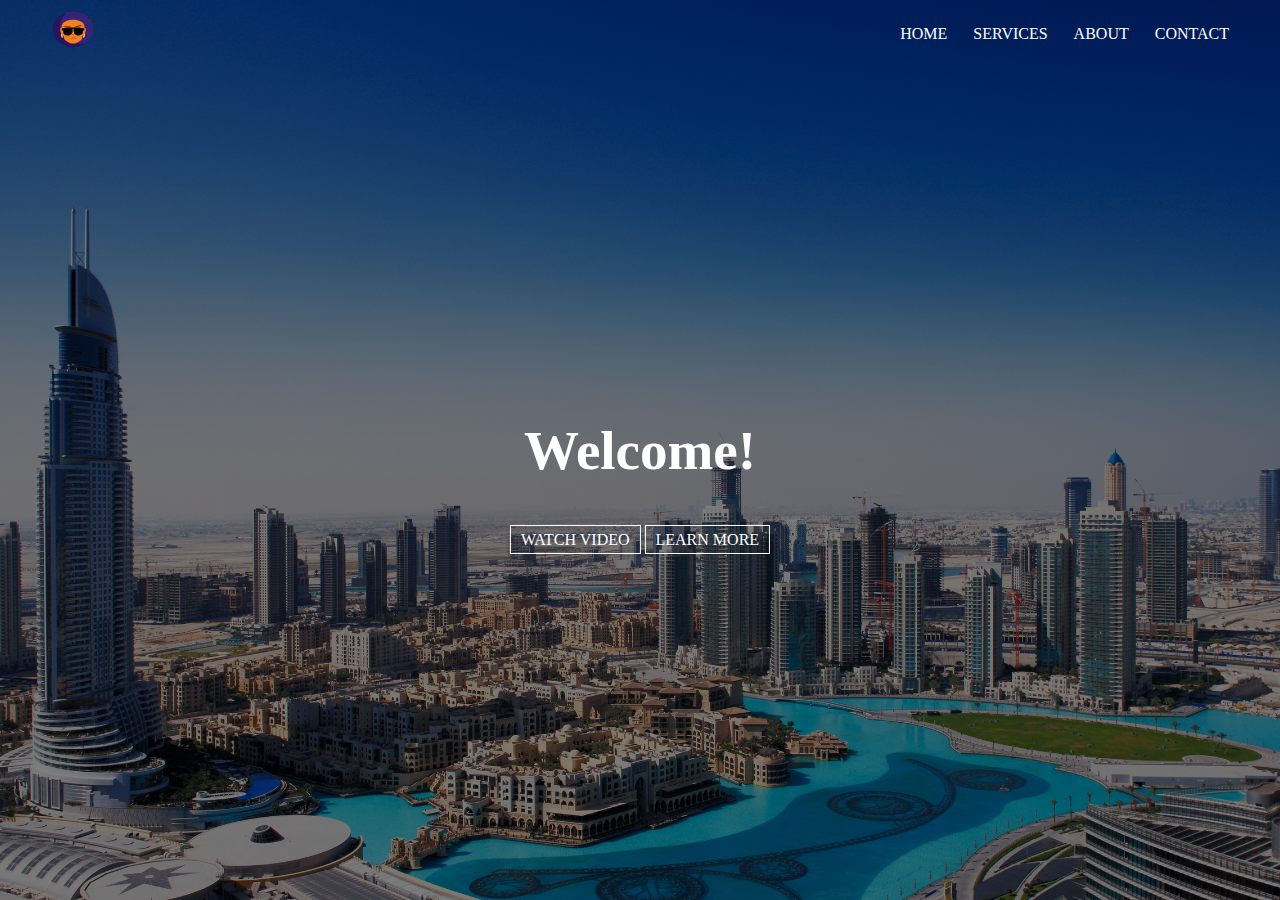
==== index.html @ 818f6880 "Ammendment to first website" ====
<!DOCTYPE html>
<html>
<head>
	<meta charset="utf-8">
	<link rel="stylesheet" type="text/css" href="css/style.css">
	<title>William M. Tsikata</title>
</head>
<body>
	<header>
		<div class="main">
			<div class="logo">
				<img src="logo.svg">
			</div>
			<ul>
				<li class="active"><a href="#">HOME</a></li>
				<li><a href="#">SERVICES</a></li>
				<li><a href="#">ABOUT</a></li>
				<li><a href="#">CONTACT</a>
			</ul>
		</div>
		<div class="title">
			<h1>Welcome!</h1>
		</div>
		<div class="button">
			<a href="#" class="btn">WATCH VIDEO</a>
			<a href="#" class="btn">LEARN MORE</a>
		</div>
	</header>
</body>
</html>
---- css/style.css ----
* {
	padding: 0;
	margin: 0;
	font-family: verdana;
}

header {
	background-image: linear-gradient(rgba(0,0,0,0.5), rgba(0,0,0,0.5)), url(../bg.jpg); /*linear-gradient(rgba(0,0,0,0.5), rgba(0,0,0,0.5)) this darkens the bg a little*/
	background-size: cover;
	background-position: center;
	height: 100vh;
}

ul {
	float: right;
	list-style-type: none;
}

ul li {
	display: inline-block;
	margin-top: 25px;
}

ul li a {
	text-decoration: none;
	color: #fff;
	padding: 5px 10px;
	border: 1px solid transparent;
	transition: 0.6s ease;
	
}

ul li a:hover {
	background-color: #fff;
	color: #000;
}

ul li a:focus {
	background-color: #fff;
	color: #000;
}

.logo img{
float: left;
width: 65px;
height: 65px;
transition: 0.2s ease;
}

.logo img:hover{
	width: 75px;
	height: 75px;
}

.main {
	max-width: 1200px;
	margin: auto;
}

.title {
	position: absolute;
	top: 50%;
	left: 50%;
	transform: translate(-50%, -50%);
}

.title h1 {
	font-size: 55px;
	color: #fff;
}

.button {
	position: absolute;
	top: 60%;
	left: 50%;
	transform: translate(-50%, -50%);
}

.btn {
	border: 1px solid #fff;
	padding: 5px 10px;
	color: #fff;
	text-decoration: none;
	transition: 0.2s ease;
}

.btn:hover {
	background-color: #fff;
	color: #000;
}
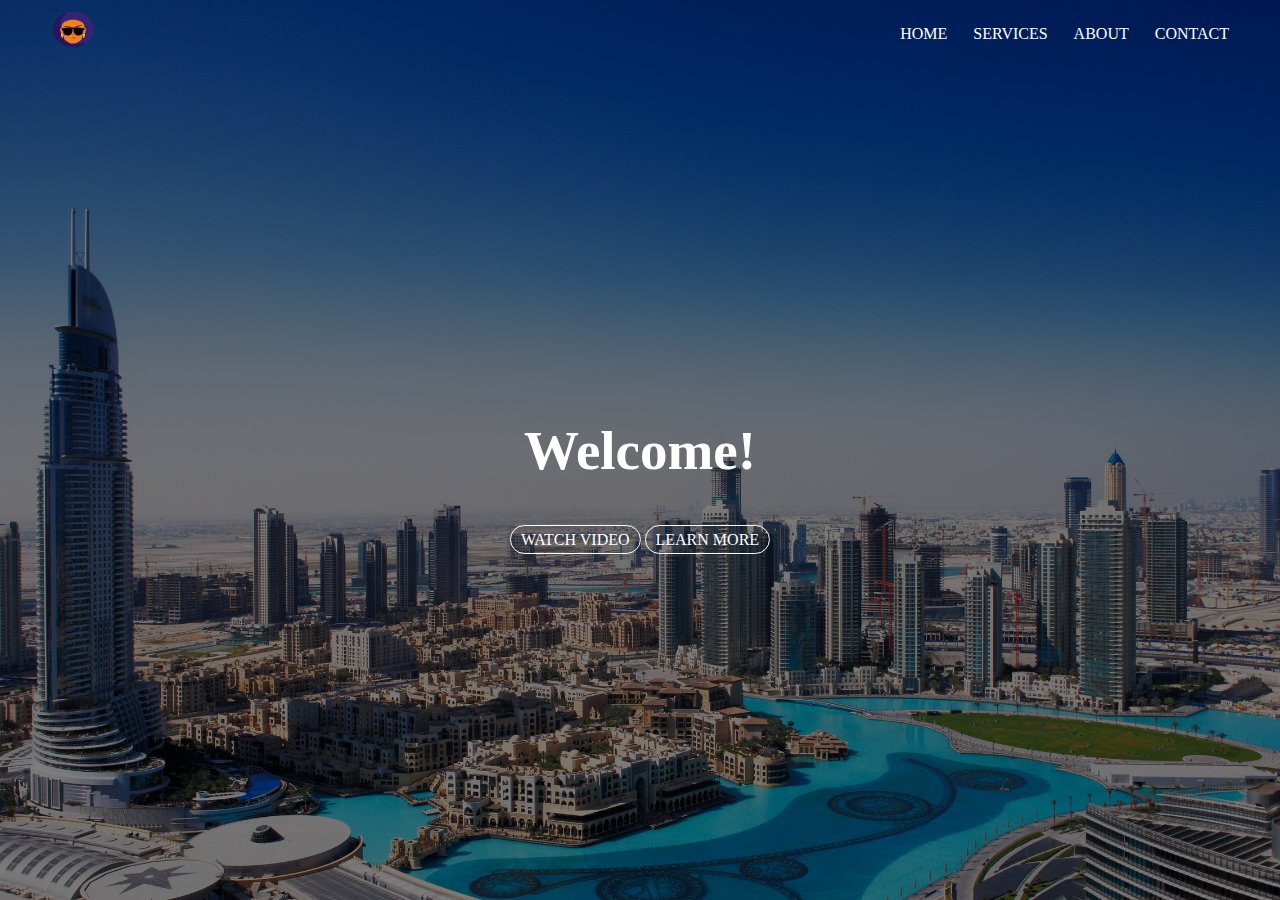
==== commit 8c094efd: "Update to my site 22/02/2020" ====
--- a/index.html
+++ b/index.html
@@ -3,6 +3,7 @@
 <head>
 	<meta charset="utf-8">
 	<link rel="stylesheet" type="text/css" href="css/style.css">
+	<link rel="stylesheet" type="text/css" href="css/all.min.css">
 	<title>William M. Tsikata</title>
 </head>
 <body>
@@ -13,9 +14,9 @@
 			</div>
 			<ul>
 				<li class="active"><a href="#">HOME</a></li>
-				<li><a href="#">SERVICES</a></li>
-				<li><a href="#">ABOUT</a></li>
-				<li><a href="#">CONTACT</a>
+				<li><a href="services/services.html">SERVICES</a></li>
+				<li><a href="#foot">ABOUT</a></li>
+				<li><a href="#sociali">CONTACT</a>
 			</ul>
 		</div>
 		<div class="title">
@@ -26,5 +27,43 @@
 			<a href="#" class="btn">LEARN MORE</a>
 		</div>
 	</header>
+	<!-- <div class="social" id="sociali">
+		<p>Get interactive with us  
+			<span><i class="fab fa-facebook"></i></span> 
+			<span><i class="fab fa-twitter"></i></span>
+			<span><i class="fab fa-instagram"></i></span>
+		</p>
+	</div>
+	<footer>
+		<div class="bg-grey">
+			<div>
+				<div>
+					<div>
+						
+					</div>
+				</div>
+			</div>
+		</div>
+		<div class="foot" id="foot">
+			<table id="team">
+				<tr>
+					<th>Our team</th>
+					<th>Where they are</th>
+					<th>What they do</th>
+				</tr>
+				<tr>
+					<td> Tsikata M. William</td>
+					<td> Somanya, Eastern Region, Ghana</td>
+					<td>Graphic Designer, Website designer, UI designer</td>
+				</tr>
+				<tr>
+					<td>Theophilus G. Deiteh</td>
+					<td>Somanya, Eastern Region, Ghana</td>
+					<td>Graphic Designer, Website designer</td>
+				</tr>
+			</table>
+			
+		</div>
+	</footer> -->
 </body>
 </html>--- a/css/style.css
+++ b/css/style.css
@@ -34,6 +34,8 @@
 	background-color: #fff;
 	color: #000;
 }
+
+
 
 ul li a:focus {
 	background-color: #fff;
@@ -78,6 +80,7 @@
 
 .btn {
 	border: 1px solid #fff;
+	border-radius: 15px;
 	padding: 5px 10px;
 	color: #fff;
 	text-decoration: none;
@@ -87,4 +90,46 @@
 .btn:hover {
 	background-color: #fff;
 	color: #000;
+}
+
+.social{
+	background-color: #fff;
+	color: #333;
+	font-size: ;
+	height: 30px;
+	width: 100%;
+	justify-content: center;
+}
+
+.social p{
+	padding: 5px;
+	margin-left: 100px;
+}
+
+.foot{
+	width: 100%;
+	height: 130px;
+	background-color: #333333;
+}
+
+.social p span {
+	float: right;
+	padding: 0px 1.4em;
+	margin-right: 3em;
+}
+
+h2{
+	font-size: 1em
+}
+
+.bg-grey{
+	background-color: #343a40;
+	box-sizing:;
+	width: 100%;
+	height: 15em;
+}
+
+.center{
+	margin-left: auto;
+	margin-right: auto;
 }--- a/css/all.min.css
+++ b/css/all.min.css
@@ -0,0 +1,5 @@
+/*!
+ * Font Awesome Free 5.12.0 by @fontawesome - https://fontawesome.com
+ * License - https://fontawesome.com/license/free (Icons: CC BY 4.0, Fonts: SIL OFL 1.1, Code: MIT License)
+ */
+.fa,.fab,.fad,.fal,.far,.fas{-moz-osx-font-smoothing:grayscale;-webkit-font-smoothing:antialiased;display:inline-block;font-style:normal;font-variant:normal;text-rendering:auto;line-height:1}.fa-lg{font-size:1.33333em;line-height:.75em;vertical-align:-.0667em}.fa-xs{font-size:.75em}.fa-sm{font-size:.875em}.fa-1x{font-size:1em}.fa-2x{font-size:2em}.fa-3x{font-size:3em}.fa-4x{font-size:4em}.fa-5x{font-size:5em}.fa-6x{font-size:6em}.fa-7x{font-size:7em}.fa-8x{font-size:8em}.fa-9x{font-size:9em}.fa-10x{font-size:10em}.fa-fw{text-align:center;width:1.25em}.fa-ul{list-style-type:none;margin-left:2.5em;padding-left:0}.fa-ul>li{position:relative}.fa-li{left:-2em;position:absolute;text-align:center;width:2em;line-height:inherit}.fa-border{border:.08em solid #eee;border-radius:.1em;padding:.2em .25em .15em}.fa-pull-left{float:left}.fa-pull-right{float:right}.fa.fa-pull-left,.fab.fa-pull-left,.fal.fa-pull-left,.far.fa-pull-left,.fas.fa-pull-left{margin-right:.3em}.fa.fa-pull-right,.fab.fa-pull-right,.fal.fa-pull-right,.far.fa-pull-right,.fas.fa-pull-right{margin-left:.3em}.fa-spin{-webkit-animation:fa-spin 2s linear infinite;animation:fa-spin 2s linear infinite}.fa-pulse{-webkit-animation:fa-spin 1s steps(8) infinite;animation:fa-spin 1s steps(8) infinite}@-webkit-keyframes fa-spin{0%{-webkit-transform:rotate(0deg);transform:rotate(0deg)}to{-webkit-transform:rotate(1turn);transform:rotate(1turn)}}@keyframes fa-spin{0%{-webkit-transform:rotate(0deg);transform:rotate(0deg)}to{-webkit-transform:rotate(1turn);transform:rotate(1turn)}}.fa-rotate-90{-ms-filter:"progid:DXImageTransform.Microsoft.BasicImage(rotation=1)";-webkit-transform:rotate(90deg);transform:rotate(90deg)}.fa-rotate-180{-ms-filter:"progid:DXImageTransform.Microsoft.BasicImage(rotation=2)";-webkit-transform:rotate(180deg);transform:rotate(180deg)}.fa-rotate-270{-ms-filter:"progid:DXImageTransform.Microsoft.BasicImage(rotation=3)";-webkit-transform:rotate(270deg);transform:rotate(270deg)}.fa-flip-horizontal{-ms-filter:"progid:DXImageTransform.Microsoft.BasicImage(rotation=0, mirror=1)";-webkit-transform:scaleX(-1);transform:scaleX(-1)}.fa-flip-vertical{-webkit-transform:scaleY(-1);transform:scaleY(-1)}.fa-flip-both,.fa-flip-horizontal.fa-flip-vertical,.fa-flip-vertical{-ms-filter:"progid:DXImageTransform.Microsoft.BasicImage(rotation=2, mirror=1)"}.fa-flip-both,.fa-flip-horizontal.fa-flip-vertical{-webkit-transform:scale(-1);transform:scale(-1)}:root .fa-flip-both,:root .fa-flip-horizontal,:root .fa-flip-vertical,:root .fa-rotate-90,:root .fa-rotate-180,:root .fa-rotate-270{-webkit-filter:none;filter:none}.fa-stack{display:inline-block;height:2em;line-height:2em;position:relative;vertical-align:middle;width:2.5em}.fa-stack-1x,.fa-stack-2x{left:0;position:absolute;text-align:center;width:100%}.fa-stack-1x{line-height:inherit}.fa-stack-2x{font-size:2em}.fa-inverse{color:#fff}.fa-500px:before{content:"\f26e"}.fa-accessible-icon:before{content:"\f368"}.fa-accusoft:before{content:"\f369"}.fa-acquisitions-incorporated:before{content:"\f6af"}.fa-ad:before{content:"\f641"}.fa-address-book:before{content:"\f2b9"}.fa-address-card:before{content:"\f2bb"}.fa-adjust:before{content:"\f042"}.fa-adn:before{content:"\f170"}.fa-adobe:before{content:"\f778"}.fa-adversal:before{content:"\f36a"}.fa-affiliatetheme:before{content:"\f36b"}.fa-air-freshener:before{content:"\f5d0"}.fa-airbnb:before{content:"\f834"}.fa-algolia:before{content:"\f36c"}.fa-align-center:before{content:"\f037"}.fa-align-justify:before{content:"\f039"}.fa-align-left:before{content:"\f036"}.fa-align-right:before{content:"\f038"}.fa-alipay:before{content:"\f642"}.fa-allergies:before{content:"\f461"}.fa-amazon:before{content:"\f270"}.fa-amazon-pay:before{content:"\f42c"}.fa-ambulance:before{content:"\f0f9"}.fa-american-sign-language-interpreting:before{content:"\f2a3"}.fa-amilia:before{content:"\f36d"}.fa-anchor:before{content:"\f13d"}.fa-android:before{content:"\f17b"}.fa-angellist:before{content:"\f209"}.fa-angle-double-down:before{content:"\f103"}.fa-angle-double-left:before{content:"\f100"}.fa-angle-double-right:before{content:"\f101"}.fa-angle-double-up:before{content:"\f102"}.fa-angle-down:before{content:"\f107"}.fa-angle-left:before{content:"\f104"}.fa-angle-right:before{content:"\f105"}.fa-angle-up:before{content:"\f106"}.fa-angry:before{content:"\f556"}.fa-angrycreative:before{content:"\f36e"}.fa-angular:before{content:"\f420"}.fa-ankh:before{content:"\f644"}.fa-app-store:before{content:"\f36f"}.fa-app-store-ios:before{content:"\f370"}.fa-apper:before{content:"\f371"}.fa-apple:before{content:"\f179"}.fa-apple-alt:before{content:"\f5d1"}.fa-apple-pay:before{content:"\f415"}.fa-archive:before{content:"\f187"}.fa-archway:before{content:"\f557"}.fa-arrow-alt-circle-down:before{content:"\f358"}.fa-arrow-alt-circle-left:before{content:"\f359"}.fa-arrow-alt-circle-right:before{content:"\f35a"}.fa-arrow-alt-circle-up:before{content:"\f35b"}.fa-arrow-circle-down:before{content:"\f0ab"}.fa-arrow-circle-left:before{content:"\f0a8"}.fa-arrow-circle-right:before{content:"\f0a9"}.fa-arrow-circle-up:before{content:"\f0aa"}.fa-arrow-down:before{content:"\f063"}.fa-arrow-left:before{content:"\f060"}.fa-arrow-right:before{content:"\f061"}.fa-arrow-up:before{content:"\f062"}.fa-arrows-alt:before{content:"\f0b2"}.fa-arrows-alt-h:before{content:"\f337"}.fa-arrows-alt-v:before{content:"\f338"}.fa-artstation:before{content:"\f77a"}.fa-assistive-listening-systems:before{content:"\f2a2"}.fa-asterisk:before{content:"\f069"}.fa-asymmetrik:before{content:"\f372"}.fa-at:before{content:"\f1fa"}.fa-atlas:before{content:"\f558"}.fa-atlassian:before{content:"\f77b"}.fa-atom:before{content:"\f5d2"}.fa-audible:before{content:"\f373"}.fa-audio-description:before{content:"\f29e"}.fa-autoprefixer:before{content:"\f41c"}.fa-avianex:before{content:"\f374"}.fa-aviato:before{content:"\f421"}.fa-award:before{content:"\f559"}.fa-aws:before{content:"\f375"}.fa-baby:before{content:"\f77c"}.fa-baby-carriage:before{content:"\f77d"}.fa-backspace:before{content:"\f55a"}.fa-backward:before{content:"\f04a"}.fa-bacon:before{content:"\f7e5"}.fa-bahai:before{content:"\f666"}.fa-balance-scale:before{content:"\f24e"}.fa-balance-scale-left:before{content:"\f515"}.fa-balance-scale-right:before{content:"\f516"}.fa-ban:before{content:"\f05e"}.fa-band-aid:before{content:"\f462"}.fa-bandcamp:before{content:"\f2d5"}.fa-barcode:before{content:"\f02a"}.fa-bars:before{content:"\f0c9"}.fa-baseball-ball:before{content:"\f433"}.fa-basketball-ball:before{content:"\f434"}.fa-bath:before{content:"\f2cd"}.fa-battery-empty:before{content:"\f244"}.fa-battery-full:before{content:"\f240"}.fa-battery-half:before{content:"\f242"}.fa-battery-quarter:before{content:"\f243"}.fa-battery-three-quarters:before{content:"\f241"}.fa-battle-net:before{content:"\f835"}.fa-bed:before{content:"\f236"}.fa-beer:before{content:"\f0fc"}.fa-behance:before{content:"\f1b4"}.fa-behance-square:before{content:"\f1b5"}.fa-bell:before{content:"\f0f3"}.fa-bell-slash:before{content:"\f1f6"}.fa-bezier-curve:before{content:"\f55b"}.fa-bible:before{content:"\f647"}.fa-bicycle:before{content:"\f206"}.fa-biking:before{content:"\f84a"}.fa-bimobject:before{content:"\f378"}.fa-binoculars:before{content:"\f1e5"}.fa-biohazard:before{content:"\f780"}.fa-birthday-cake:before{content:"\f1fd"}.fa-bitbucket:before{content:"\f171"}.fa-bitcoin:before{content:"\f379"}.fa-bity:before{content:"\f37a"}.fa-black-tie:before{content:"\f27e"}.fa-blackberry:before{content:"\f37b"}.fa-blender:before{content:"\f517"}.fa-blender-phone:before{content:"\f6b6"}.fa-blind:before{content:"\f29d"}.fa-blog:before{content:"\f781"}.fa-blogger:before{content:"\f37c"}.fa-blogger-b:before{content:"\f37d"}.fa-bluetooth:before{content:"\f293"}.fa-bluetooth-b:before{content:"\f294"}.fa-bold:before{content:"\f032"}.fa-bolt:before{content:"\f0e7"}.fa-bomb:before{content:"\f1e2"}.fa-bone:before{content:"\f5d7"}.fa-bong:before{content:"\f55c"}.fa-book:before{content:"\f02d"}.fa-book-dead:before{content:"\f6b7"}.fa-book-medical:before{content:"\f7e6"}.fa-book-open:before{content:"\f518"}.fa-book-reader:before{content:"\f5da"}.fa-bookmark:before{content:"\f02e"}.fa-bootstrap:before{content:"\f836"}.fa-border-all:before{content:"\f84c"}.fa-border-none:before{content:"\f850"}.fa-border-style:before{content:"\f853"}.fa-bowling-ball:before{content:"\f436"}.fa-box:before{content:"\f466"}.fa-box-open:before{content:"\f49e"}.fa-boxes:before{content:"\f468"}.fa-braille:before{content:"\f2a1"}.fa-brain:before{content:"\f5dc"}.fa-bread-slice:before{content:"\f7ec"}.fa-briefcase:before{content:"\f0b1"}.fa-briefcase-medical:before{content:"\f469"}.fa-broadcast-tower:before{content:"\f519"}.fa-broom:before{content:"\f51a"}.fa-brush:before{content:"\f55d"}.fa-btc:before{content:"\f15a"}.fa-buffer:before{content:"\f837"}.fa-bug:before{content:"\f188"}.fa-building:before{content:"\f1ad"}.fa-bullhorn:before{content:"\f0a1"}.fa-bullseye:before{content:"\f140"}.fa-burn:before{content:"\f46a"}.fa-buromobelexperte:before{content:"\f37f"}.fa-bus:before{content:"\f207"}.fa-bus-alt:before{content:"\f55e"}.fa-business-time:before{content:"\f64a"}.fa-buy-n-large:before{content:"\f8a6"}.fa-buysellads:before{content:"\f20d"}.fa-calculator:before{content:"\f1ec"}.fa-calendar:before{content:"\f133"}.fa-calendar-alt:before{content:"\f073"}.fa-calendar-check:before{content:"\f274"}.fa-calendar-day:before{content:"\f783"}.fa-calendar-minus:before{content:"\f272"}.fa-calendar-plus:before{content:"\f271"}.fa-calendar-times:before{content:"\f273"}.fa-calendar-week:before{content:"\f784"}.fa-camera:before{content:"\f030"}.fa-camera-retro:before{content:"\f083"}.fa-campground:before{content:"\f6bb"}.fa-canadian-maple-leaf:before{content:"\f785"}.fa-candy-cane:before{content:"\f786"}.fa-cannabis:before{content:"\f55f"}.fa-capsules:before{content:"\f46b"}.fa-car:before{content:"\f1b9"}.fa-car-alt:before{content:"\f5de"}.fa-car-battery:before{content:"\f5df"}.fa-car-crash:before{content:"\f5e1"}.fa-car-side:before{content:"\f5e4"}.fa-caravan:before{content:"\f8ff"}.fa-caret-down:before{content:"\f0d7"}.fa-caret-left:before{content:"\f0d9"}.fa-caret-right:before{content:"\f0da"}.fa-caret-square-down:before{content:"\f150"}.fa-caret-square-left:before{content:"\f191"}.fa-caret-square-right:before{content:"\f152"}.fa-caret-square-up:before{content:"\f151"}.fa-caret-up:before{content:"\f0d8"}.fa-carrot:before{content:"\f787"}.fa-cart-arrow-down:before{content:"\f218"}.fa-cart-plus:before{content:"\f217"}.fa-cash-register:before{content:"\f788"}.fa-cat:before{content:"\f6be"}.fa-cc-amazon-pay:before{content:"\f42d"}.fa-cc-amex:before{content:"\f1f3"}.fa-cc-apple-pay:before{content:"\f416"}.fa-cc-diners-club:before{content:"\f24c"}.fa-cc-discover:before{content:"\f1f2"}.fa-cc-jcb:before{content:"\f24b"}.fa-cc-mastercard:before{content:"\f1f1"}.fa-cc-paypal:before{content:"\f1f4"}.fa-cc-stripe:before{content:"\f1f5"}.fa-cc-visa:before{content:"\f1f0"}.fa-centercode:before{content:"\f380"}.fa-centos:before{content:"\f789"}.fa-certificate:before{content:"\f0a3"}.fa-chair:before{content:"\f6c0"}.fa-chalkboard:before{content:"\f51b"}.fa-chalkboard-teacher:before{content:"\f51c"}.fa-charging-station:before{content:"\f5e7"}.fa-chart-area:before{content:"\f1fe"}.fa-chart-bar:before{content:"\f080"}.fa-chart-line:before{content:"\f201"}.fa-chart-pie:before{content:"\f200"}.fa-check:before{content:"\f00c"}.fa-check-circle:before{content:"\f058"}.fa-check-double:before{content:"\f560"}.fa-check-square:before{content:"\f14a"}.fa-cheese:before{content:"\f7ef"}.fa-chess:before{content:"\f439"}.fa-chess-bishop:before{content:"\f43a"}.fa-chess-board:before{content:"\f43c"}.fa-chess-king:before{content:"\f43f"}.fa-chess-knight:before{content:"\f441"}.fa-chess-pawn:before{content:"\f443"}.fa-chess-queen:before{content:"\f445"}.fa-chess-rook:before{content:"\f447"}.fa-chevron-circle-down:before{content:"\f13a"}.fa-chevron-circle-left:before{content:"\f137"}.fa-chevron-circle-right:before{content:"\f138"}.fa-chevron-circle-up:before{content:"\f139"}.fa-chevron-down:before{content:"\f078"}.fa-chevron-left:before{content:"\f053"}.fa-chevron-right:before{content:"\f054"}.fa-chevron-up:before{content:"\f077"}.fa-child:before{content:"\f1ae"}.fa-chrome:before{content:"\f268"}.fa-chromecast:before{content:"\f838"}.fa-church:before{content:"\f51d"}.fa-circle:before{content:"\f111"}.fa-circle-notch:before{content:"\f1ce"}.fa-city:before{content:"\f64f"}.fa-clinic-medical:before{content:"\f7f2"}.fa-clipboard:before{content:"\f328"}.fa-clipboard-check:before{content:"\f46c"}.fa-clipboard-list:before{content:"\f46d"}.fa-clock:before{content:"\f017"}.fa-clone:before{content:"\f24d"}.fa-closed-captioning:before{content:"\f20a"}.fa-cloud:before{content:"\f0c2"}.fa-cloud-download-alt:before{content:"\f381"}.fa-cloud-meatball:before{content:"\f73b"}.fa-cloud-moon:before{content:"\f6c3"}.fa-cloud-moon-rain:before{content:"\f73c"}.fa-cloud-rain:before{content:"\f73d"}.fa-cloud-showers-heavy:before{content:"\f740"}.fa-cloud-sun:before{content:"\f6c4"}.fa-cloud-sun-rain:before{content:"\f743"}.fa-cloud-upload-alt:before{content:"\f382"}.fa-cloudscale:before{content:"\f383"}.fa-cloudsmith:before{content:"\f384"}.fa-cloudversify:before{content:"\f385"}.fa-cocktail:before{content:"\f561"}.fa-code:before{content:"\f121"}.fa-code-branch:before{content:"\f126"}.fa-codepen:before{content:"\f1cb"}.fa-codiepie:before{content:"\f284"}.fa-coffee:before{content:"\f0f4"}.fa-cog:before{content:"\f013"}.fa-cogs:before{content:"\f085"}.fa-coins:before{content:"\f51e"}.fa-columns:before{content:"\f0db"}.fa-comment:before{content:"\f075"}.fa-comment-alt:before{content:"\f27a"}.fa-comment-dollar:before{content:"\f651"}.fa-comment-dots:before{content:"\f4ad"}.fa-comment-medical:before{content:"\f7f5"}.fa-comment-slash:before{content:"\f4b3"}.fa-comments:before{content:"\f086"}.fa-comments-dollar:before{content:"\f653"}.fa-compact-disc:before{content:"\f51f"}.fa-compass:before{content:"\f14e"}.fa-compress:before{content:"\f066"}.fa-compress-alt:before{content:"\f422"}.fa-compress-arrows-alt:before{content:"\f78c"}.fa-concierge-bell:before{content:"\f562"}.fa-confluence:before{content:"\f78d"}.fa-connectdevelop:before{content:"\f20e"}.fa-contao:before{content:"\f26d"}.fa-cookie:before{content:"\f563"}.fa-cookie-bite:before{content:"\f564"}.fa-copy:before{content:"\f0c5"}.fa-copyright:before{content:"\f1f9"}.fa-cotton-bureau:before{content:"\f89e"}.fa-couch:before{content:"\f4b8"}.fa-cpanel:before{content:"\f388"}.fa-creative-commons:before{content:"\f25e"}.fa-creative-commons-by:before{content:"\f4e7"}.fa-creative-commons-nc:before{content:"\f4e8"}.fa-creative-commons-nc-eu:before{content:"\f4e9"}.fa-creative-commons-nc-jp:before{content:"\f4ea"}.fa-creative-commons-nd:before{content:"\f4eb"}.fa-creative-commons-pd:before{content:"\f4ec"}.fa-creative-commons-pd-alt:before{content:"\f4ed"}.fa-creative-commons-remix:before{content:"\f4ee"}.fa-creative-commons-sa:before{content:"\f4ef"}.fa-creative-commons-sampling:before{content:"\f4f0"}.fa-creative-commons-sampling-plus:before{content:"\f4f1"}.fa-creative-commons-share:before{content:"\f4f2"}.fa-creative-commons-zero:before{content:"\f4f3"}.fa-credit-card:before{content:"\f09d"}.fa-critical-role:before{content:"\f6c9"}.fa-crop:before{content:"\f125"}.fa-crop-alt:before{content:"\f565"}.fa-cross:before{content:"\f654"}.fa-crosshairs:before{content:"\f05b"}.fa-crow:before{content:"\f520"}.fa-crown:before{content:"\f521"}.fa-crutch:before{content:"\f7f7"}.fa-css3:before{content:"\f13c"}.fa-css3-alt:before{content:"\f38b"}.fa-cube:before{content:"\f1b2"}.fa-cubes:before{content:"\f1b3"}.fa-cut:before{content:"\f0c4"}.fa-cuttlefish:before{content:"\f38c"}.fa-d-and-d:before{content:"\f38d"}.fa-d-and-d-beyond:before{content:"\f6ca"}.fa-dashcube:before{content:"\f210"}.fa-database:before{content:"\f1c0"}.fa-deaf:before{content:"\f2a4"}.fa-delicious:before{content:"\f1a5"}.fa-democrat:before{content:"\f747"}.fa-deploydog:before{content:"\f38e"}.fa-deskpro:before{content:"\f38f"}.fa-desktop:before{content:"\f108"}.fa-dev:before{content:"\f6cc"}.fa-deviantart:before{content:"\f1bd"}.fa-dharmachakra:before{content:"\f655"}.fa-dhl:before{content:"\f790"}.fa-diagnoses:before{content:"\f470"}.fa-diaspora:before{content:"\f791"}.fa-dice:before{content:"\f522"}.fa-dice-d20:before{content:"\f6cf"}.fa-dice-d6:before{content:"\f6d1"}.fa-dice-five:before{content:"\f523"}.fa-dice-four:before{content:"\f524"}.fa-dice-one:before{content:"\f525"}.fa-dice-six:before{content:"\f526"}.fa-dice-three:before{content:"\f527"}.fa-dice-two:before{content:"\f528"}.fa-digg:before{content:"\f1a6"}.fa-digital-ocean:before{content:"\f391"}.fa-digital-tachograph:before{content:"\f566"}.fa-directions:before{content:"\f5eb"}.fa-discord:before{content:"\f392"}.fa-discourse:before{content:"\f393"}.fa-divide:before{content:"\f529"}.fa-dizzy:before{content:"\f567"}.fa-dna:before{content:"\f471"}.fa-dochub:before{content:"\f394"}.fa-docker:before{content:"\f395"}.fa-dog:before{content:"\f6d3"}.fa-dollar-sign:before{content:"\f155"}.fa-dolly:before{content:"\f472"}.fa-dolly-flatbed:before{content:"\f474"}.fa-donate:before{content:"\f4b9"}.fa-door-closed:before{content:"\f52a"}.fa-door-open:before{content:"\f52b"}.fa-dot-circle:before{content:"\f192"}.fa-dove:before{content:"\f4ba"}.fa-download:before{content:"\f019"}.fa-draft2digital:before{content:"\f396"}.fa-drafting-compass:before{content:"\f568"}.fa-dragon:before{content:"\f6d5"}.fa-draw-polygon:before{content:"\f5ee"}.fa-dribbble:before{content:"\f17d"}.fa-dribbble-square:before{content:"\f397"}.fa-dropbox:before{content:"\f16b"}.fa-drum:before{content:"\f569"}.fa-drum-steelpan:before{content:"\f56a"}.fa-drumstick-bite:before{content:"\f6d7"}.fa-drupal:before{content:"\f1a9"}.fa-dumbbell:before{content:"\f44b"}.fa-dumpster:before{content:"\f793"}.fa-dumpster-fire:before{content:"\f794"}.fa-dungeon:before{content:"\f6d9"}.fa-dyalog:before{content:"\f399"}.fa-earlybirds:before{content:"\f39a"}.fa-ebay:before{content:"\f4f4"}.fa-edge:before{content:"\f282"}.fa-edit:before{content:"\f044"}.fa-egg:before{content:"\f7fb"}.fa-eject:before{content:"\f052"}.fa-elementor:before{content:"\f430"}.fa-ellipsis-h:before{content:"\f141"}.fa-ellipsis-v:before{content:"\f142"}.fa-ello:before{content:"\f5f1"}.fa-ember:before{content:"\f423"}.fa-empire:before{content:"\f1d1"}.fa-envelope:before{content:"\f0e0"}.fa-envelope-open:before{content:"\f2b6"}.fa-envelope-open-text:before{content:"\f658"}.fa-envelope-square:before{content:"\f199"}.fa-envira:before{content:"\f299"}.fa-equals:before{content:"\f52c"}.fa-eraser:before{content:"\f12d"}.fa-erlang:before{content:"\f39d"}.fa-ethereum:before{content:"\f42e"}.fa-ethernet:before{content:"\f796"}.fa-etsy:before{content:"\f2d7"}.fa-euro-sign:before{content:"\f153"}.fa-evernote:before{content:"\f839"}.fa-exchange-alt:before{content:"\f362"}.fa-exclamation:before{content:"\f12a"}.fa-exclamation-circle:before{content:"\f06a"}.fa-exclamation-triangle:before{content:"\f071"}.fa-expand:before{content:"\f065"}.fa-expand-alt:before{content:"\f424"}.fa-expand-arrows-alt:before{content:"\f31e"}.fa-expeditedssl:before{content:"\f23e"}.fa-external-link-alt:before{content:"\f35d"}.fa-external-link-square-alt:before{content:"\f360"}.fa-eye:before{content:"\f06e"}.fa-eye-dropper:before{content:"\f1fb"}.fa-eye-slash:before{content:"\f070"}.fa-facebook:before{content:"\f09a"}.fa-facebook-f:before{content:"\f39e"}.fa-facebook-messenger:before{content:"\f39f"}.fa-facebook-square:before{content:"\f082"}.fa-fan:before{content:"\f863"}.fa-fantasy-flight-games:before{content:"\f6dc"}.fa-fast-backward:before{content:"\f049"}.fa-fast-forward:before{content:"\f050"}.fa-fax:before{content:"\f1ac"}.fa-feather:before{content:"\f52d"}.fa-feather-alt:before{content:"\f56b"}.fa-fedex:before{content:"\f797"}.fa-fedora:before{content:"\f798"}.fa-female:before{content:"\f182"}.fa-fighter-jet:before{content:"\f0fb"}.fa-figma:before{content:"\f799"}.fa-file:before{content:"\f15b"}.fa-file-alt:before{content:"\f15c"}.fa-file-archive:before{content:"\f1c6"}.fa-file-audio:before{content:"\f1c7"}.fa-file-code:before{content:"\f1c9"}.fa-file-contract:before{content:"\f56c"}.fa-file-csv:before{content:"\f6dd"}.fa-file-download:before{content:"\f56d"}.fa-file-excel:before{content:"\f1c3"}.fa-file-export:before{content:"\f56e"}.fa-file-image:before{content:"\f1c5"}.fa-file-import:before{content:"\f56f"}.fa-file-invoice:before{content:"\f570"}.fa-file-invoice-dollar:before{content:"\f571"}.fa-file-medical:before{content:"\f477"}.fa-file-medical-alt:before{content:"\f478"}.fa-file-pdf:before{content:"\f1c1"}.fa-file-powerpoint:before{content:"\f1c4"}.fa-file-prescription:before{content:"\f572"}.fa-file-signature:before{content:"\f573"}.fa-file-upload:before{content:"\f574"}.fa-file-video:before{content:"\f1c8"}.fa-file-word:before{content:"\f1c2"}.fa-fill:before{content:"\f575"}.fa-fill-drip:before{content:"\f576"}.fa-film:before{content:"\f008"}.fa-filter:before{content:"\f0b0"}.fa-fingerprint:before{content:"\f577"}.fa-fire:before{content:"\f06d"}.fa-fire-alt:before{content:"\f7e4"}.fa-fire-extinguisher:before{content:"\f134"}.fa-firefox:before{content:"\f269"}.fa-firefox-browser:before{content:"\f907"}.fa-first-aid:before{content:"\f479"}.fa-first-order:before{content:"\f2b0"}.fa-first-order-alt:before{content:"\f50a"}.fa-firstdraft:before{content:"\f3a1"}.fa-fish:before{content:"\f578"}.fa-fist-raised:before{content:"\f6de"}.fa-flag:before{content:"\f024"}.fa-flag-checkered:before{content:"\f11e"}.fa-flag-usa:before{content:"\f74d"}.fa-flask:before{content:"\f0c3"}.fa-flickr:before{content:"\f16e"}.fa-flipboard:before{content:"\f44d"}.fa-flushed:before{content:"\f579"}.fa-fly:before{content:"\f417"}.fa-folder:before{content:"\f07b"}.fa-folder-minus:before{content:"\f65d"}.fa-folder-open:before{content:"\f07c"}.fa-folder-plus:before{content:"\f65e"}.fa-font:before{content:"\f031"}.fa-font-awesome:before{content:"\f2b4"}.fa-font-awesome-alt:before{content:"\f35c"}.fa-font-awesome-flag:before{content:"\f425"}.fa-font-awesome-logo-full:before{content:"\f4e6"}.fa-fonticons:before{content:"\f280"}.fa-fonticons-fi:before{content:"\f3a2"}.fa-football-ball:before{content:"\f44e"}.fa-fort-awesome:before{content:"\f286"}.fa-fort-awesome-alt:before{content:"\f3a3"}.fa-forumbee:before{content:"\f211"}.fa-forward:before{content:"\f04e"}.fa-foursquare:before{content:"\f180"}.fa-free-code-camp:before{content:"\f2c5"}.fa-freebsd:before{content:"\f3a4"}.fa-frog:before{content:"\f52e"}.fa-frown:before{content:"\f119"}.fa-frown-open:before{content:"\f57a"}.fa-fulcrum:before{content:"\f50b"}.fa-funnel-dollar:before{content:"\f662"}.fa-futbol:before{content:"\f1e3"}.fa-galactic-republic:before{content:"\f50c"}.fa-galactic-senate:before{content:"\f50d"}.fa-gamepad:before{content:"\f11b"}.fa-gas-pump:before{content:"\f52f"}.fa-gavel:before{content:"\f0e3"}.fa-gem:before{content:"\f3a5"}.fa-genderless:before{content:"\f22d"}.fa-get-pocket:before{content:"\f265"}.fa-gg:before{content:"\f260"}.fa-gg-circle:before{content:"\f261"}.fa-ghost:before{content:"\f6e2"}.fa-gift:before{content:"\f06b"}.fa-gifts:before{content:"\f79c"}.fa-git:before{content:"\f1d3"}.fa-git-alt:before{content:"\f841"}.fa-git-square:before{content:"\f1d2"}.fa-github:before{content:"\f09b"}.fa-github-alt:before{content:"\f113"}.fa-github-square:before{content:"\f092"}.fa-gitkraken:before{content:"\f3a6"}.fa-gitlab:before{content:"\f296"}.fa-gitter:before{content:"\f426"}.fa-glass-cheers:before{content:"\f79f"}.fa-glass-martini:before{content:"\f000"}.fa-glass-martini-alt:before{content:"\f57b"}.fa-glass-whiskey:before{content:"\f7a0"}.fa-glasses:before{content:"\f530"}.fa-glide:before{content:"\f2a5"}.fa-glide-g:before{content:"\f2a6"}.fa-globe:before{content:"\f0ac"}.fa-globe-africa:before{content:"\f57c"}.fa-globe-americas:before{content:"\f57d"}.fa-globe-asia:before{content:"\f57e"}.fa-globe-europe:before{content:"\f7a2"}.fa-gofore:before{content:"\f3a7"}.fa-golf-ball:before{content:"\f450"}.fa-goodreads:before{content:"\f3a8"}.fa-goodreads-g:before{content:"\f3a9"}.fa-google:before{content:"\f1a0"}.fa-google-drive:before{content:"\f3aa"}.fa-google-play:before{content:"\f3ab"}.fa-google-plus:before{content:"\f2b3"}.fa-google-plus-g:before{content:"\f0d5"}.fa-google-plus-square:before{content:"\f0d4"}.fa-google-wallet:before{content:"\f1ee"}.fa-gopuram:before{content:"\f664"}.fa-graduation-cap:before{content:"\f19d"}.fa-gratipay:before{content:"\f184"}.fa-grav:before{content:"\f2d6"}.fa-greater-than:before{content:"\f531"}.fa-greater-than-equal:before{content:"\f532"}.fa-grimace:before{content:"\f57f"}.fa-grin:before{content:"\f580"}.fa-grin-alt:before{content:"\f581"}.fa-grin-beam:before{content:"\f582"}.fa-grin-beam-sweat:before{content:"\f583"}.fa-grin-hearts:before{content:"\f584"}.fa-grin-squint:before{content:"\f585"}.fa-grin-squint-tears:before{content:"\f586"}.fa-grin-stars:before{content:"\f587"}.fa-grin-tears:before{content:"\f588"}.fa-grin-tongue:before{content:"\f589"}.fa-grin-tongue-squint:before{content:"\f58a"}.fa-grin-tongue-wink:before{content:"\f58b"}.fa-grin-wink:before{content:"\f58c"}.fa-grip-horizontal:before{content:"\f58d"}.fa-grip-lines:before{content:"\f7a4"}.fa-grip-lines-vertical:before{content:"\f7a5"}.fa-grip-vertical:before{content:"\f58e"}.fa-gripfire:before{content:"\f3ac"}.fa-grunt:before{content:"\f3ad"}.fa-guitar:before{content:"\f7a6"}.fa-gulp:before{content:"\f3ae"}.fa-h-square:before{content:"\f0fd"}.fa-hacker-news:before{content:"\f1d4"}.fa-hacker-news-square:before{content:"\f3af"}.fa-hackerrank:before{content:"\f5f7"}.fa-hamburger:before{content:"\f805"}.fa-hammer:before{content:"\f6e3"}.fa-hamsa:before{content:"\f665"}.fa-hand-holding:before{content:"\f4bd"}.fa-hand-holding-heart:before{content:"\f4be"}.fa-hand-holding-usd:before{content:"\f4c0"}.fa-hand-lizard:before{content:"\f258"}.fa-hand-middle-finger:before{content:"\f806"}.fa-hand-paper:before{content:"\f256"}.fa-hand-peace:before{content:"\f25b"}.fa-hand-point-down:before{content:"\f0a7"}.fa-hand-point-left:before{content:"\f0a5"}.fa-hand-point-right:before{content:"\f0a4"}.fa-hand-point-up:before{content:"\f0a6"}.fa-hand-pointer:before{content:"\f25a"}.fa-hand-rock:before{content:"\f255"}.fa-hand-scissors:before{content:"\f257"}.fa-hand-spock:before{content:"\f259"}.fa-hands:before{content:"\f4c2"}.fa-hands-helping:before{content:"\f4c4"}.fa-handshake:before{content:"\f2b5"}.fa-hanukiah:before{content:"\f6e6"}.fa-hard-hat:before{content:"\f807"}.fa-hashtag:before{content:"\f292"}.fa-hat-cowboy:before{content:"\f8c0"}.fa-hat-cowboy-side:before{content:"\f8c1"}.fa-hat-wizard:before{content:"\f6e8"}.fa-hdd:before{content:"\f0a0"}.fa-heading:before{content:"\f1dc"}.fa-headphones:before{content:"\f025"}.fa-headphones-alt:before{content:"\f58f"}.fa-headset:before{content:"\f590"}.fa-heart:before{content:"\f004"}.fa-heart-broken:before{content:"\f7a9"}.fa-heartbeat:before{content:"\f21e"}.fa-helicopter:before{content:"\f533"}.fa-highlighter:before{content:"\f591"}.fa-hiking:before{content:"\f6ec"}.fa-hippo:before{content:"\f6ed"}.fa-hips:before{content:"\f452"}.fa-hire-a-helper:before{content:"\f3b0"}.fa-history:before{content:"\f1da"}.fa-hockey-puck:before{content:"\f453"}.fa-holly-berry:before{content:"\f7aa"}.fa-home:before{content:"\f015"}.fa-hooli:before{content:"\f427"}.fa-hornbill:before{content:"\f592"}.fa-horse:before{content:"\f6f0"}.fa-horse-head:before{content:"\f7ab"}.fa-hospital:before{content:"\f0f8"}.fa-hospital-alt:before{content:"\f47d"}.fa-hospital-symbol:before{content:"\f47e"}.fa-hot-tub:before{content:"\f593"}.fa-hotdog:before{content:"\f80f"}.fa-hotel:before{content:"\f594"}.fa-hotjar:before{content:"\f3b1"}.fa-hourglass:before{content:"\f254"}.fa-hourglass-end:before{content:"\f253"}.fa-hourglass-half:before{content:"\f252"}.fa-hourglass-start:before{content:"\f251"}.fa-house-damage:before{content:"\f6f1"}.fa-houzz:before{content:"\f27c"}.fa-hryvnia:before{content:"\f6f2"}.fa-html5:before{content:"\f13b"}.fa-hubspot:before{content:"\f3b2"}.fa-i-cursor:before{content:"\f246"}.fa-ice-cream:before{content:"\f810"}.fa-icicles:before{content:"\f7ad"}.fa-icons:before{content:"\f86d"}.fa-id-badge:before{content:"\f2c1"}.fa-id-card:before{content:"\f2c2"}.fa-id-card-alt:before{content:"\f47f"}.fa-ideal:before{content:"\f913"}.fa-igloo:before{content:"\f7ae"}.fa-image:before{content:"\f03e"}.fa-images:before{content:"\f302"}.fa-imdb:before{content:"\f2d8"}.fa-inbox:before{content:"\f01c"}.fa-indent:before{content:"\f03c"}.fa-industry:before{content:"\f275"}.fa-infinity:before{content:"\f534"}.fa-info:before{content:"\f129"}.fa-info-circle:before{content:"\f05a"}.fa-instagram:before{content:"\f16d"}.fa-intercom:before{content:"\f7af"}.fa-internet-explorer:before{content:"\f26b"}.fa-invision:before{content:"\f7b0"}.fa-ioxhost:before{content:"\f208"}.fa-italic:before{content:"\f033"}.fa-itch-io:before{content:"\f83a"}.fa-itunes:before{content:"\f3b4"}.fa-itunes-note:before{content:"\f3b5"}.fa-java:before{content:"\f4e4"}.fa-jedi:before{content:"\f669"}.fa-jedi-order:before{content:"\f50e"}.fa-jenkins:before{content:"\f3b6"}.fa-jira:before{content:"\f7b1"}.fa-joget:before{content:"\f3b7"}.fa-joint:before{content:"\f595"}.fa-joomla:before{content:"\f1aa"}.fa-journal-whills:before{content:"\f66a"}.fa-js:before{content:"\f3b8"}.fa-js-square:before{content:"\f3b9"}.fa-jsfiddle:before{content:"\f1cc"}.fa-kaaba:before{content:"\f66b"}.fa-kaggle:before{content:"\f5fa"}.fa-key:before{content:"\f084"}.fa-keybase:before{content:"\f4f5"}.fa-keyboard:before{content:"\f11c"}.fa-keycdn:before{content:"\f3ba"}.fa-khanda:before{content:"\f66d"}.fa-kickstarter:before{content:"\f3bb"}.fa-kickstarter-k:before{content:"\f3bc"}.fa-kiss:before{content:"\f596"}.fa-kiss-beam:before{content:"\f597"}.fa-kiss-wink-heart:before{content:"\f598"}.fa-kiwi-bird:before{content:"\f535"}.fa-korvue:before{content:"\f42f"}.fa-landmark:before{content:"\f66f"}.fa-language:before{content:"\f1ab"}.fa-laptop:before{content:"\f109"}.fa-laptop-code:before{content:"\f5fc"}.fa-laptop-medical:before{content:"\f812"}.fa-laravel:before{content:"\f3bd"}.fa-lastfm:before{content:"\f202"}.fa-lastfm-square:before{content:"\f203"}.fa-laugh:before{content:"\f599"}.fa-laugh-beam:before{content:"\f59a"}.fa-laugh-squint:before{content:"\f59b"}.fa-laugh-wink:before{content:"\f59c"}.fa-layer-group:before{content:"\f5fd"}.fa-leaf:before{content:"\f06c"}.fa-leanpub:before{content:"\f212"}.fa-lemon:before{content:"\f094"}.fa-less:before{content:"\f41d"}.fa-less-than:before{content:"\f536"}.fa-less-than-equal:before{content:"\f537"}.fa-level-down-alt:before{content:"\f3be"}.fa-level-up-alt:before{content:"\f3bf"}.fa-life-ring:before{content:"\f1cd"}.fa-lightbulb:before{content:"\f0eb"}.fa-line:before{content:"\f3c0"}.fa-link:before{content:"\f0c1"}.fa-linkedin:before{content:"\f08c"}.fa-linkedin-in:before{content:"\f0e1"}.fa-linode:before{content:"\f2b8"}.fa-linux:before{content:"\f17c"}.fa-lira-sign:before{content:"\f195"}.fa-list:before{content:"\f03a"}.fa-list-alt:before{content:"\f022"}.fa-list-ol:before{content:"\f0cb"}.fa-list-ul:before{content:"\f0ca"}.fa-location-arrow:before{content:"\f124"}.fa-lock:before{content:"\f023"}.fa-lock-open:before{content:"\f3c1"}.fa-long-arrow-alt-down:before{content:"\f309"}.fa-long-arrow-alt-left:before{content:"\f30a"}.fa-long-arrow-alt-right:before{content:"\f30b"}.fa-long-arrow-alt-up:before{content:"\f30c"}.fa-low-vision:before{content:"\f2a8"}.fa-luggage-cart:before{content:"\f59d"}.fa-lyft:before{content:"\f3c3"}.fa-magento:before{content:"\f3c4"}.fa-magic:before{content:"\f0d0"}.fa-magnet:before{content:"\f076"}.fa-mail-bulk:before{content:"\f674"}.fa-mailchimp:before{content:"\f59e"}.fa-male:before{content:"\f183"}.fa-mandalorian:before{content:"\f50f"}.fa-map:before{content:"\f279"}.fa-map-marked:before{content:"\f59f"}.fa-map-marked-alt:before{content:"\f5a0"}.fa-map-marker:before{content:"\f041"}.fa-map-marker-alt:before{content:"\f3c5"}.fa-map-pin:before{content:"\f276"}.fa-map-signs:before{content:"\f277"}.fa-markdown:before{content:"\f60f"}.fa-marker:before{content:"\f5a1"}.fa-mars:before{content:"\f222"}.fa-mars-double:before{content:"\f227"}.fa-mars-stroke:before{content:"\f229"}.fa-mars-stroke-h:before{content:"\f22b"}.fa-mars-stroke-v:before{content:"\f22a"}.fa-mask:before{content:"\f6fa"}.fa-mastodon:before{content:"\f4f6"}.fa-maxcdn:before{content:"\f136"}.fa-mdb:before{content:"\f8ca"}.fa-medal:before{content:"\f5a2"}.fa-medapps:before{content:"\f3c6"}.fa-medium:before{content:"\f23a"}.fa-medium-m:before{content:"\f3c7"}.fa-medkit:before{content:"\f0fa"}.fa-medrt:before{content:"\f3c8"}.fa-meetup:before{content:"\f2e0"}.fa-megaport:before{content:"\f5a3"}.fa-meh:before{content:"\f11a"}.fa-meh-blank:before{content:"\f5a4"}.fa-meh-rolling-eyes:before{content:"\f5a5"}.fa-memory:before{content:"\f538"}.fa-mendeley:before{content:"\f7b3"}.fa-menorah:before{content:"\f676"}.fa-mercury:before{content:"\f223"}.fa-meteor:before{content:"\f753"}.fa-microblog:before{content:"\f91a"}.fa-microchip:before{content:"\f2db"}.fa-microphone:before{content:"\f130"}.fa-microphone-alt:before{content:"\f3c9"}.fa-microphone-alt-slash:before{content:"\f539"}.fa-microphone-slash:before{content:"\f131"}.fa-microscope:before{content:"\f610"}.fa-microsoft:before{content:"\f3ca"}.fa-minus:before{content:"\f068"}.fa-minus-circle:before{content:"\f056"}.fa-minus-square:before{content:"\f146"}.fa-mitten:before{content:"\f7b5"}.fa-mix:before{content:"\f3cb"}.fa-mixcloud:before{content:"\f289"}.fa-mizuni:before{content:"\f3cc"}.fa-mobile:before{content:"\f10b"}.fa-mobile-alt:before{content:"\f3cd"}.fa-modx:before{content:"\f285"}.fa-monero:before{content:"\f3d0"}.fa-money-bill:before{content:"\f0d6"}.fa-money-bill-alt:before{content:"\f3d1"}.fa-money-bill-wave:before{content:"\f53a"}.fa-money-bill-wave-alt:before{content:"\f53b"}.fa-money-check:before{content:"\f53c"}.fa-money-check-alt:before{content:"\f53d"}.fa-monument:before{content:"\f5a6"}.fa-moon:before{content:"\f186"}.fa-mortar-pestle:before{content:"\f5a7"}.fa-mosque:before{content:"\f678"}.fa-motorcycle:before{content:"\f21c"}.fa-mountain:before{content:"\f6fc"}.fa-mouse:before{content:"\f8cc"}.fa-mouse-pointer:before{content:"\f245"}.fa-mug-hot:before{content:"\f7b6"}.fa-music:before{content:"\f001"}.fa-napster:before{content:"\f3d2"}.fa-neos:before{content:"\f612"}.fa-network-wired:before{content:"\f6ff"}.fa-neuter:before{content:"\f22c"}.fa-newspaper:before{content:"\f1ea"}.fa-nimblr:before{content:"\f5a8"}.fa-node:before{content:"\f419"}.fa-node-js:before{content:"\f3d3"}.fa-not-equal:before{content:"\f53e"}.fa-notes-medical:before{content:"\f481"}.fa-npm:before{content:"\f3d4"}.fa-ns8:before{content:"\f3d5"}.fa-nutritionix:before{content:"\f3d6"}.fa-object-group:before{content:"\f247"}.fa-object-ungroup:before{content:"\f248"}.fa-odnoklassniki:before{content:"\f263"}.fa-odnoklassniki-square:before{content:"\f264"}.fa-oil-can:before{content:"\f613"}.fa-old-republic:before{content:"\f510"}.fa-om:before{content:"\f679"}.fa-opencart:before{content:"\f23d"}.fa-openid:before{content:"\f19b"}.fa-opera:before{content:"\f26a"}.fa-optin-monster:before{content:"\f23c"}.fa-orcid:before{content:"\f8d2"}.fa-osi:before{content:"\f41a"}.fa-otter:before{content:"\f700"}.fa-outdent:before{content:"\f03b"}.fa-page4:before{content:"\f3d7"}.fa-pagelines:before{content:"\f18c"}.fa-pager:before{content:"\f815"}.fa-paint-brush:before{content:"\f1fc"}.fa-paint-roller:before{content:"\f5aa"}.fa-palette:before{content:"\f53f"}.fa-palfed:before{content:"\f3d8"}.fa-pallet:before{content:"\f482"}.fa-paper-plane:before{content:"\f1d8"}.fa-paperclip:before{content:"\f0c6"}.fa-parachute-box:before{content:"\f4cd"}.fa-paragraph:before{content:"\f1dd"}.fa-parking:before{content:"\f540"}.fa-passport:before{content:"\f5ab"}.fa-pastafarianism:before{content:"\f67b"}.fa-paste:before{content:"\f0ea"}.fa-patreon:before{content:"\f3d9"}.fa-pause:before{content:"\f04c"}.fa-pause-circle:before{content:"\f28b"}.fa-paw:before{content:"\f1b0"}.fa-paypal:before{content:"\f1ed"}.fa-peace:before{content:"\f67c"}.fa-pen:before{content:"\f304"}.fa-pen-alt:before{content:"\f305"}.fa-pen-fancy:before{content:"\f5ac"}.fa-pen-nib:before{content:"\f5ad"}.fa-pen-square:before{content:"\f14b"}.fa-pencil-alt:before{content:"\f303"}.fa-pencil-ruler:before{content:"\f5ae"}.fa-penny-arcade:before{content:"\f704"}.fa-people-carry:before{content:"\f4ce"}.fa-pepper-hot:before{content:"\f816"}.fa-percent:before{content:"\f295"}.fa-percentage:before{content:"\f541"}.fa-periscope:before{content:"\f3da"}.fa-person-booth:before{content:"\f756"}.fa-phabricator:before{content:"\f3db"}.fa-phoenix-framework:before{content:"\f3dc"}.fa-phoenix-squadron:before{content:"\f511"}.fa-phone:before{content:"\f095"}.fa-phone-alt:before{content:"\f879"}.fa-phone-slash:before{content:"\f3dd"}.fa-phone-square:before{content:"\f098"}.fa-phone-square-alt:before{content:"\f87b"}.fa-phone-volume:before{content:"\f2a0"}.fa-photo-video:before{content:"\f87c"}.fa-php:before{content:"\f457"}.fa-pied-piper:before{content:"\f2ae"}.fa-pied-piper-alt:before{content:"\f1a8"}.fa-pied-piper-hat:before{content:"\f4e5"}.fa-pied-piper-pp:before{content:"\f1a7"}.fa-pied-piper-square:before{content:"\f91e"}.fa-piggy-bank:before{content:"\f4d3"}.fa-pills:before{content:"\f484"}.fa-pinterest:before{content:"\f0d2"}.fa-pinterest-p:before{content:"\f231"}.fa-pinterest-square:before{content:"\f0d3"}.fa-pizza-slice:before{content:"\f818"}.fa-place-of-worship:before{content:"\f67f"}.fa-plane:before{content:"\f072"}.fa-plane-arrival:before{content:"\f5af"}.fa-plane-departure:before{content:"\f5b0"}.fa-play:before{content:"\f04b"}.fa-play-circle:before{content:"\f144"}.fa-playstation:before{content:"\f3df"}.fa-plug:before{content:"\f1e6"}.fa-plus:before{content:"\f067"}.fa-plus-circle:before{content:"\f055"}.fa-plus-square:before{content:"\f0fe"}.fa-podcast:before{content:"\f2ce"}.fa-poll:before{content:"\f681"}.fa-poll-h:before{content:"\f682"}.fa-poo:before{content:"\f2fe"}.fa-poo-storm:before{content:"\f75a"}.fa-poop:before{content:"\f619"}.fa-portrait:before{content:"\f3e0"}.fa-pound-sign:before{content:"\f154"}.fa-power-off:before{content:"\f011"}.fa-pray:before{content:"\f683"}.fa-praying-hands:before{content:"\f684"}.fa-prescription:before{content:"\f5b1"}.fa-prescription-bottle:before{content:"\f485"}.fa-prescription-bottle-alt:before{content:"\f486"}.fa-print:before{content:"\f02f"}.fa-procedures:before{content:"\f487"}.fa-product-hunt:before{content:"\f288"}.fa-project-diagram:before{content:"\f542"}.fa-pushed:before{content:"\f3e1"}.fa-puzzle-piece:before{content:"\f12e"}.fa-python:before{content:"\f3e2"}.fa-qq:before{content:"\f1d6"}.fa-qrcode:before{content:"\f029"}.fa-question:before{content:"\f128"}.fa-question-circle:before{content:"\f059"}.fa-quidditch:before{content:"\f458"}.fa-quinscape:before{content:"\f459"}.fa-quora:before{content:"\f2c4"}.fa-quote-left:before{content:"\f10d"}.fa-quote-right:before{content:"\f10e"}.fa-quran:before{content:"\f687"}.fa-r-project:before{content:"\f4f7"}.fa-radiation:before{content:"\f7b9"}.fa-radiation-alt:before{content:"\f7ba"}.fa-rainbow:before{content:"\f75b"}.fa-random:before{content:"\f074"}.fa-raspberry-pi:before{content:"\f7bb"}.fa-ravelry:before{content:"\f2d9"}.fa-react:before{content:"\f41b"}.fa-reacteurope:before{content:"\f75d"}.fa-readme:before{content:"\f4d5"}.fa-rebel:before{content:"\f1d0"}.fa-receipt:before{content:"\f543"}.fa-record-vinyl:before{content:"\f8d9"}.fa-recycle:before{content:"\f1b8"}.fa-red-river:before{content:"\f3e3"}.fa-reddit:before{content:"\f1a1"}.fa-reddit-alien:before{content:"\f281"}.fa-reddit-square:before{content:"\f1a2"}.fa-redhat:before{content:"\f7bc"}.fa-redo:before{content:"\f01e"}.fa-redo-alt:before{content:"\f2f9"}.fa-registered:before{content:"\f25d"}.fa-remove-format:before{content:"\f87d"}.fa-renren:before{content:"\f18b"}.fa-reply:before{content:"\f3e5"}.fa-reply-all:before{content:"\f122"}.fa-replyd:before{content:"\f3e6"}.fa-republican:before{content:"\f75e"}.fa-researchgate:before{content:"\f4f8"}.fa-resolving:before{content:"\f3e7"}.fa-restroom:before{content:"\f7bd"}.fa-retweet:before{content:"\f079"}.fa-rev:before{content:"\f5b2"}.fa-ribbon:before{content:"\f4d6"}.fa-ring:before{content:"\f70b"}.fa-road:before{content:"\f018"}.fa-robot:before{content:"\f544"}.fa-rocket:before{content:"\f135"}.fa-rocketchat:before{content:"\f3e8"}.fa-rockrms:before{content:"\f3e9"}.fa-route:before{content:"\f4d7"}.fa-rss:before{content:"\f09e"}.fa-rss-square:before{content:"\f143"}.fa-ruble-sign:before{content:"\f158"}.fa-ruler:before{content:"\f545"}.fa-ruler-combined:before{content:"\f546"}.fa-ruler-horizontal:before{content:"\f547"}.fa-ruler-vertical:before{content:"\f548"}.fa-running:before{content:"\f70c"}.fa-rupee-sign:before{content:"\f156"}.fa-sad-cry:before{content:"\f5b3"}.fa-sad-tear:before{content:"\f5b4"}.fa-safari:before{content:"\f267"}.fa-salesforce:before{content:"\f83b"}.fa-sass:before{content:"\f41e"}.fa-satellite:before{content:"\f7bf"}.fa-satellite-dish:before{content:"\f7c0"}.fa-save:before{content:"\f0c7"}.fa-schlix:before{content:"\f3ea"}.fa-school:before{content:"\f549"}.fa-screwdriver:before{content:"\f54a"}.fa-scribd:before{content:"\f28a"}.fa-scroll:before{content:"\f70e"}.fa-sd-card:before{content:"\f7c2"}.fa-search:before{content:"\f002"}.fa-search-dollar:before{content:"\f688"}.fa-search-location:before{content:"\f689"}.fa-search-minus:before{content:"\f010"}.fa-search-plus:before{content:"\f00e"}.fa-searchengin:before{content:"\f3eb"}.fa-seedling:before{content:"\f4d8"}.fa-sellcast:before{content:"\f2da"}.fa-sellsy:before{content:"\f213"}.fa-server:before{content:"\f233"}.fa-servicestack:before{content:"\f3ec"}.fa-shapes:before{content:"\f61f"}.fa-share:before{content:"\f064"}.fa-share-alt:before{content:"\f1e0"}.fa-share-alt-square:before{content:"\f1e1"}.fa-share-square:before{content:"\f14d"}.fa-shekel-sign:before{content:"\f20b"}.fa-shield-alt:before{content:"\f3ed"}.fa-ship:before{content:"\f21a"}.fa-shipping-fast:before{content:"\f48b"}.fa-shirtsinbulk:before{content:"\f214"}.fa-shoe-prints:before{content:"\f54b"}.fa-shopping-bag:before{content:"\f290"}.fa-shopping-basket:before{content:"\f291"}.fa-shopping-cart:before{content:"\f07a"}.fa-shopware:before{content:"\f5b5"}.fa-shower:before{content:"\f2cc"}.fa-shuttle-van:before{content:"\f5b6"}.fa-sign:before{content:"\f4d9"}.fa-sign-in-alt:before{content:"\f2f6"}.fa-sign-language:before{content:"\f2a7"}.fa-sign-out-alt:before{content:"\f2f5"}.fa-signal:before{content:"\f012"}.fa-signature:before{content:"\f5b7"}.fa-sim-card:before{content:"\f7c4"}.fa-simplybuilt:before{content:"\f215"}.fa-sistrix:before{content:"\f3ee"}.fa-sitemap:before{content:"\f0e8"}.fa-sith:before{content:"\f512"}.fa-skating:before{content:"\f7c5"}.fa-sketch:before{content:"\f7c6"}.fa-skiing:before{content:"\f7c9"}.fa-skiing-nordic:before{content:"\f7ca"}.fa-skull:before{content:"\f54c"}.fa-skull-crossbones:before{content:"\f714"}.fa-skyatlas:before{content:"\f216"}.fa-skype:before{content:"\f17e"}.fa-slack:before{content:"\f198"}.fa-slack-hash:before{content:"\f3ef"}.fa-slash:before{content:"\f715"}.fa-sleigh:before{content:"\f7cc"}.fa-sliders-h:before{content:"\f1de"}.fa-slideshare:before{content:"\f1e7"}.fa-smile:before{content:"\f118"}.fa-smile-beam:before{content:"\f5b8"}.fa-smile-wink:before{content:"\f4da"}.fa-smog:before{content:"\f75f"}.fa-smoking:before{content:"\f48d"}.fa-smoking-ban:before{content:"\f54d"}.fa-sms:before{content:"\f7cd"}.fa-snapchat:before{content:"\f2ab"}.fa-snapchat-ghost:before{content:"\f2ac"}.fa-snapchat-square:before{content:"\f2ad"}.fa-snowboarding:before{content:"\f7ce"}.fa-snowflake:before{content:"\f2dc"}.fa-snowman:before{content:"\f7d0"}.fa-snowplow:before{content:"\f7d2"}.fa-socks:before{content:"\f696"}.fa-solar-panel:before{content:"\f5ba"}.fa-sort:before{content:"\f0dc"}.fa-sort-alpha-down:before{content:"\f15d"}.fa-sort-alpha-down-alt:before{content:"\f881"}.fa-sort-alpha-up:before{content:"\f15e"}.fa-sort-alpha-up-alt:before{content:"\f882"}.fa-sort-amount-down:before{content:"\f160"}.fa-sort-amount-down-alt:before{content:"\f884"}.fa-sort-amount-up:before{content:"\f161"}.fa-sort-amount-up-alt:before{content:"\f885"}.fa-sort-down:before{content:"\f0dd"}.fa-sort-numeric-down:before{content:"\f162"}.fa-sort-numeric-down-alt:before{content:"\f886"}.fa-sort-numeric-up:before{content:"\f163"}.fa-sort-numeric-up-alt:before{content:"\f887"}.fa-sort-up:before{content:"\f0de"}.fa-soundcloud:before{content:"\f1be"}.fa-sourcetree:before{content:"\f7d3"}.fa-spa:before{content:"\f5bb"}.fa-space-shuttle:before{content:"\f197"}.fa-speakap:before{content:"\f3f3"}.fa-speaker-deck:before{content:"\f83c"}.fa-spell-check:before{content:"\f891"}.fa-spider:before{content:"\f717"}.fa-spinner:before{content:"\f110"}.fa-splotch:before{content:"\f5bc"}.fa-spotify:before{content:"\f1bc"}.fa-spray-can:before{content:"\f5bd"}.fa-square:before{content:"\f0c8"}.fa-square-full:before{content:"\f45c"}.fa-square-root-alt:before{content:"\f698"}.fa-squarespace:before{content:"\f5be"}.fa-stack-exchange:before{content:"\f18d"}.fa-stack-overflow:before{content:"\f16c"}.fa-stackpath:before{content:"\f842"}.fa-stamp:before{content:"\f5bf"}.fa-star:before{content:"\f005"}.fa-star-and-crescent:before{content:"\f699"}.fa-star-half:before{content:"\f089"}.fa-star-half-alt:before{content:"\f5c0"}.fa-star-of-david:before{content:"\f69a"}.fa-star-of-life:before{content:"\f621"}.fa-staylinked:before{content:"\f3f5"}.fa-steam:before{content:"\f1b6"}.fa-steam-square:before{content:"\f1b7"}.fa-steam-symbol:before{content:"\f3f6"}.fa-step-backward:before{content:"\f048"}.fa-step-forward:before{content:"\f051"}.fa-stethoscope:before{content:"\f0f1"}.fa-sticker-mule:before{content:"\f3f7"}.fa-sticky-note:before{content:"\f249"}.fa-stop:before{content:"\f04d"}.fa-stop-circle:before{content:"\f28d"}.fa-stopwatch:before{content:"\f2f2"}.fa-store:before{content:"\f54e"}.fa-store-alt:before{content:"\f54f"}.fa-strava:before{content:"\f428"}.fa-stream:before{content:"\f550"}.fa-street-view:before{content:"\f21d"}.fa-strikethrough:before{content:"\f0cc"}.fa-stripe:before{content:"\f429"}.fa-stripe-s:before{content:"\f42a"}.fa-stroopwafel:before{content:"\f551"}.fa-studiovinari:before{content:"\f3f8"}.fa-stumbleupon:before{content:"\f1a4"}.fa-stumbleupon-circle:before{content:"\f1a3"}.fa-subscript:before{content:"\f12c"}.fa-subway:before{content:"\f239"}.fa-suitcase:before{content:"\f0f2"}.fa-suitcase-rolling:before{content:"\f5c1"}.fa-sun:before{content:"\f185"}.fa-superpowers:before{content:"\f2dd"}.fa-superscript:before{content:"\f12b"}.fa-supple:before{content:"\f3f9"}.fa-surprise:before{content:"\f5c2"}.fa-suse:before{content:"\f7d6"}.fa-swatchbook:before{content:"\f5c3"}.fa-swift:before{content:"\f8e1"}.fa-swimmer:before{content:"\f5c4"}.fa-swimming-pool:before{content:"\f5c5"}.fa-symfony:before{content:"\f83d"}.fa-synagogue:before{content:"\f69b"}.fa-sync:before{content:"\f021"}.fa-sync-alt:before{content:"\f2f1"}.fa-syringe:before{content:"\f48e"}.fa-table:before{content:"\f0ce"}.fa-table-tennis:before{content:"\f45d"}.fa-tablet:before{content:"\f10a"}.fa-tablet-alt:before{content:"\f3fa"}.fa-tablets:before{content:"\f490"}.fa-tachometer-alt:before{content:"\f3fd"}.fa-tag:before{content:"\f02b"}.fa-tags:before{content:"\f02c"}.fa-tape:before{content:"\f4db"}.fa-tasks:before{content:"\f0ae"}.fa-taxi:before{content:"\f1ba"}.fa-teamspeak:before{content:"\f4f9"}.fa-teeth:before{content:"\f62e"}.fa-teeth-open:before{content:"\f62f"}.fa-telegram:before{content:"\f2c6"}.fa-telegram-plane:before{content:"\f3fe"}.fa-temperature-high:before{content:"\f769"}.fa-temperature-low:before{content:"\f76b"}.fa-tencent-weibo:before{content:"\f1d5"}.fa-tenge:before{content:"\f7d7"}.fa-terminal:before{content:"\f120"}.fa-text-height:before{content:"\f034"}.fa-text-width:before{content:"\f035"}.fa-th:before{content:"\f00a"}.fa-th-large:before{content:"\f009"}.fa-th-list:before{content:"\f00b"}.fa-the-red-yeti:before{content:"\f69d"}.fa-theater-masks:before{content:"\f630"}.fa-themeco:before{content:"\f5c6"}.fa-themeisle:before{content:"\f2b2"}.fa-thermometer:before{content:"\f491"}.fa-thermometer-empty:before{content:"\f2cb"}.fa-thermometer-full:before{content:"\f2c7"}.fa-thermometer-half:before{content:"\f2c9"}.fa-thermometer-quarter:before{content:"\f2ca"}.fa-thermometer-three-quarters:before{content:"\f2c8"}.fa-think-peaks:before{content:"\f731"}.fa-thumbs-down:before{content:"\f165"}.fa-thumbs-up:before{content:"\f164"}.fa-thumbtack:before{content:"\f08d"}.fa-ticket-alt:before{content:"\f3ff"}.fa-times:before{content:"\f00d"}.fa-times-circle:before{content:"\f057"}.fa-tint:before{content:"\f043"}.fa-tint-slash:before{content:"\f5c7"}.fa-tired:before{content:"\f5c8"}.fa-toggle-off:before{content:"\f204"}.fa-toggle-on:before{content:"\f205"}.fa-toilet:before{content:"\f7d8"}.fa-toilet-paper:before{content:"\f71e"}.fa-toolbox:before{content:"\f552"}.fa-tools:before{content:"\f7d9"}.fa-tooth:before{content:"\f5c9"}.fa-torah:before{content:"\f6a0"}.fa-torii-gate:before{content:"\f6a1"}.fa-tractor:before{content:"\f722"}.fa-trade-federation:before{content:"\f513"}.fa-trademark:before{content:"\f25c"}.fa-traffic-light:before{content:"\f637"}.fa-trailer:before{content:"\f941"}.fa-train:before{content:"\f238"}.fa-tram:before{content:"\f7da"}.fa-transgender:before{content:"\f224"}.fa-transgender-alt:before{content:"\f225"}.fa-trash:before{content:"\f1f8"}.fa-trash-alt:before{content:"\f2ed"}.fa-trash-restore:before{content:"\f829"}.fa-trash-restore-alt:before{content:"\f82a"}.fa-tree:before{content:"\f1bb"}.fa-trello:before{content:"\f181"}.fa-tripadvisor:before{content:"\f262"}.fa-trophy:before{content:"\f091"}.fa-truck:before{content:"\f0d1"}.fa-truck-loading:before{content:"\f4de"}.fa-truck-monster:before{content:"\f63b"}.fa-truck-moving:before{content:"\f4df"}.fa-truck-pickup:before{content:"\f63c"}.fa-tshirt:before{content:"\f553"}.fa-tty:before{content:"\f1e4"}.fa-tumblr:before{content:"\f173"}.fa-tumblr-square:before{content:"\f174"}.fa-tv:before{content:"\f26c"}.fa-twitch:before{content:"\f1e8"}.fa-twitter:before{content:"\f099"}.fa-twitter-square:before{content:"\f081"}.fa-typo3:before{content:"\f42b"}.fa-uber:before{content:"\f402"}.fa-ubuntu:before{content:"\f7df"}.fa-uikit:before{content:"\f403"}.fa-umbraco:before{content:"\f8e8"}.fa-umbrella:before{content:"\f0e9"}.fa-umbrella-beach:before{content:"\f5ca"}.fa-underline:before{content:"\f0cd"}.fa-undo:before{content:"\f0e2"}.fa-undo-alt:before{content:"\f2ea"}.fa-uniregistry:before{content:"\f404"}.fa-unity:before{content:"\f949"}.fa-universal-access:before{content:"\f29a"}.fa-university:before{content:"\f19c"}.fa-unlink:before{content:"\f127"}.fa-unlock:before{content:"\f09c"}.fa-unlock-alt:before{content:"\f13e"}.fa-untappd:before{content:"\f405"}.fa-upload:before{content:"\f093"}.fa-ups:before{content:"\f7e0"}.fa-usb:before{content:"\f287"}.fa-user:before{content:"\f007"}.fa-user-alt:before{content:"\f406"}.fa-user-alt-slash:before{content:"\f4fa"}.fa-user-astronaut:before{content:"\f4fb"}.fa-user-check:before{content:"\f4fc"}.fa-user-circle:before{content:"\f2bd"}.fa-user-clock:before{content:"\f4fd"}.fa-user-cog:before{content:"\f4fe"}.fa-user-edit:before{content:"\f4ff"}.fa-user-friends:before{content:"\f500"}.fa-user-graduate:before{content:"\f501"}.fa-user-injured:before{content:"\f728"}.fa-user-lock:before{content:"\f502"}.fa-user-md:before{content:"\f0f0"}.fa-user-minus:before{content:"\f503"}.fa-user-ninja:before{content:"\f504"}.fa-user-nurse:before{content:"\f82f"}.fa-user-plus:before{content:"\f234"}.fa-user-secret:before{content:"\f21b"}.fa-user-shield:before{content:"\f505"}.fa-user-slash:before{content:"\f506"}.fa-user-tag:before{content:"\f507"}.fa-user-tie:before{content:"\f508"}.fa-user-times:before{content:"\f235"}.fa-users:before{content:"\f0c0"}.fa-users-cog:before{content:"\f509"}.fa-usps:before{content:"\f7e1"}.fa-ussunnah:before{content:"\f407"}.fa-utensil-spoon:before{content:"\f2e5"}.fa-utensils:before{content:"\f2e7"}.fa-vaadin:before{content:"\f408"}.fa-vector-square:before{content:"\f5cb"}.fa-venus:before{content:"\f221"}.fa-venus-double:before{content:"\f226"}.fa-venus-mars:before{content:"\f228"}.fa-viacoin:before{content:"\f237"}.fa-viadeo:before{content:"\f2a9"}.fa-viadeo-square:before{content:"\f2aa"}.fa-vial:before{content:"\f492"}.fa-vials:before{content:"\f493"}.fa-viber:before{content:"\f409"}.fa-video:before{content:"\f03d"}.fa-video-slash:before{content:"\f4e2"}.fa-vihara:before{content:"\f6a7"}.fa-vimeo:before{content:"\f40a"}.fa-vimeo-square:before{content:"\f194"}.fa-vimeo-v:before{content:"\f27d"}.fa-vine:before{content:"\f1ca"}.fa-vk:before{content:"\f189"}.fa-vnv:before{content:"\f40b"}.fa-voicemail:before{content:"\f897"}.fa-volleyball-ball:before{content:"\f45f"}.fa-volume-down:before{content:"\f027"}.fa-volume-mute:before{content:"\f6a9"}.fa-volume-off:before{content:"\f026"}.fa-volume-up:before{content:"\f028"}.fa-vote-yea:before{content:"\f772"}.fa-vr-cardboard:before{content:"\f729"}.fa-vuejs:before{content:"\f41f"}.fa-walking:before{content:"\f554"}.fa-wallet:before{content:"\f555"}.fa-warehouse:before{content:"\f494"}.fa-water:before{content:"\f773"}.fa-wave-square:before{content:"\f83e"}.fa-waze:before{content:"\f83f"}.fa-weebly:before{content:"\f5cc"}.fa-weibo:before{content:"\f18a"}.fa-weight:before{content:"\f496"}.fa-weight-hanging:before{content:"\f5cd"}.fa-weixin:before{content:"\f1d7"}.fa-whatsapp:before{content:"\f232"}.fa-whatsapp-square:before{content:"\f40c"}.fa-wheelchair:before{content:"\f193"}.fa-whmcs:before{content:"\f40d"}.fa-wifi:before{content:"\f1eb"}.fa-wikipedia-w:before{content:"\f266"}.fa-wind:before{content:"\f72e"}.fa-window-close:before{content:"\f410"}.fa-window-maximize:before{content:"\f2d0"}.fa-window-minimize:before{content:"\f2d1"}.fa-window-restore:before{content:"\f2d2"}.fa-windows:before{content:"\f17a"}.fa-wine-bottle:before{content:"\f72f"}.fa-wine-glass:before{content:"\f4e3"}.fa-wine-glass-alt:before{content:"\f5ce"}.fa-wix:before{content:"\f5cf"}.fa-wizards-of-the-coast:before{content:"\f730"}.fa-wolf-pack-battalion:before{content:"\f514"}.fa-won-sign:before{content:"\f159"}.fa-wordpress:before{content:"\f19a"}.fa-wordpress-simple:before{content:"\f411"}.fa-wpbeginner:before{content:"\f297"}.fa-wpexplorer:before{content:"\f2de"}.fa-wpforms:before{content:"\f298"}.fa-wpressr:before{content:"\f3e4"}.fa-wrench:before{content:"\f0ad"}.fa-x-ray:before{content:"\f497"}.fa-xbox:before{content:"\f412"}.fa-xing:before{content:"\f168"}.fa-xing-square:before{content:"\f169"}.fa-y-combinator:before{content:"\f23b"}.fa-yahoo:before{content:"\f19e"}.fa-yammer:before{content:"\f840"}.fa-yandex:before{content:"\f413"}.fa-yandex-international:before{content:"\f414"}.fa-yarn:before{content:"\f7e3"}.fa-yelp:before{content:"\f1e9"}.fa-yen-sign:before{content:"\f157"}.fa-yin-yang:before{content:"\f6ad"}.fa-yoast:before{content:"\f2b1"}.fa-youtube:before{content:"\f167"}.fa-youtube-square:before{content:"\f431"}.fa-zhihu:before{content:"\f63f"}.sr-only{border:0;clip:rect(0,0,0,0);height:1px;margin:-1px;overflow:hidden;padding:0;position:absolute;width:1px}.sr-only-focusable:active,.sr-only-focusable:focus{clip:auto;height:auto;margin:0;overflow:visible;position:static;width:auto}@font-face{font-family:"Font Awesome 5 Brands";font-style:normal;font-weight:normal;font-display:auto;src:url(../webfonts/fa-brands-400.eot);src:url(../webfonts/fa-brands-400.eot?#iefix) format("embedded-opentype"),url(../webfonts/fa-brands-400.woff2) format("woff2"),url(../webfonts/fa-brands-400.woff) format("woff"),url(../webfonts/fa-brands-400.ttf) format("truetype"),url(../webfonts/fa-brands-400.svg#fontawesome) format("svg")}.fab{font-family:"Font Awesome 5 Brands"}@font-face{font-family:"Font Awesome 5 Free";font-style:normal;font-weight:400;font-display:auto;src:url(../webfonts/fa-regular-400.eot);src:url(../webfonts/fa-regular-400.eot?#iefix) format("embedded-opentype"),url(../webfonts/fa-regular-400.woff2) format("woff2"),url(../webfonts/fa-regular-400.woff) format("woff"),url(../webfonts/fa-regular-400.ttf) format("truetype"),url(../webfonts/fa-regular-400.svg#fontawesome) format("svg")}.far{font-weight:400}@font-face{font-family:"Font Awesome 5 Free";font-style:normal;font-weight:900;font-display:auto;src:url(../webfonts/fa-solid-900.eot);src:url(../webfonts/fa-solid-900.eot?#iefix) format("embedded-opentype"),url(../webfonts/fa-solid-900.woff2) format("woff2"),url(../webfonts/fa-solid-900.woff) format("woff"),url(../webfonts/fa-solid-900.ttf) format("truetype"),url(../webfonts/fa-solid-900.svg#fontawesome) format("svg")}.fa,.far,.fas{font-family:"Font Awesome 5 Free"}.fa,.fas{font-weight:900}